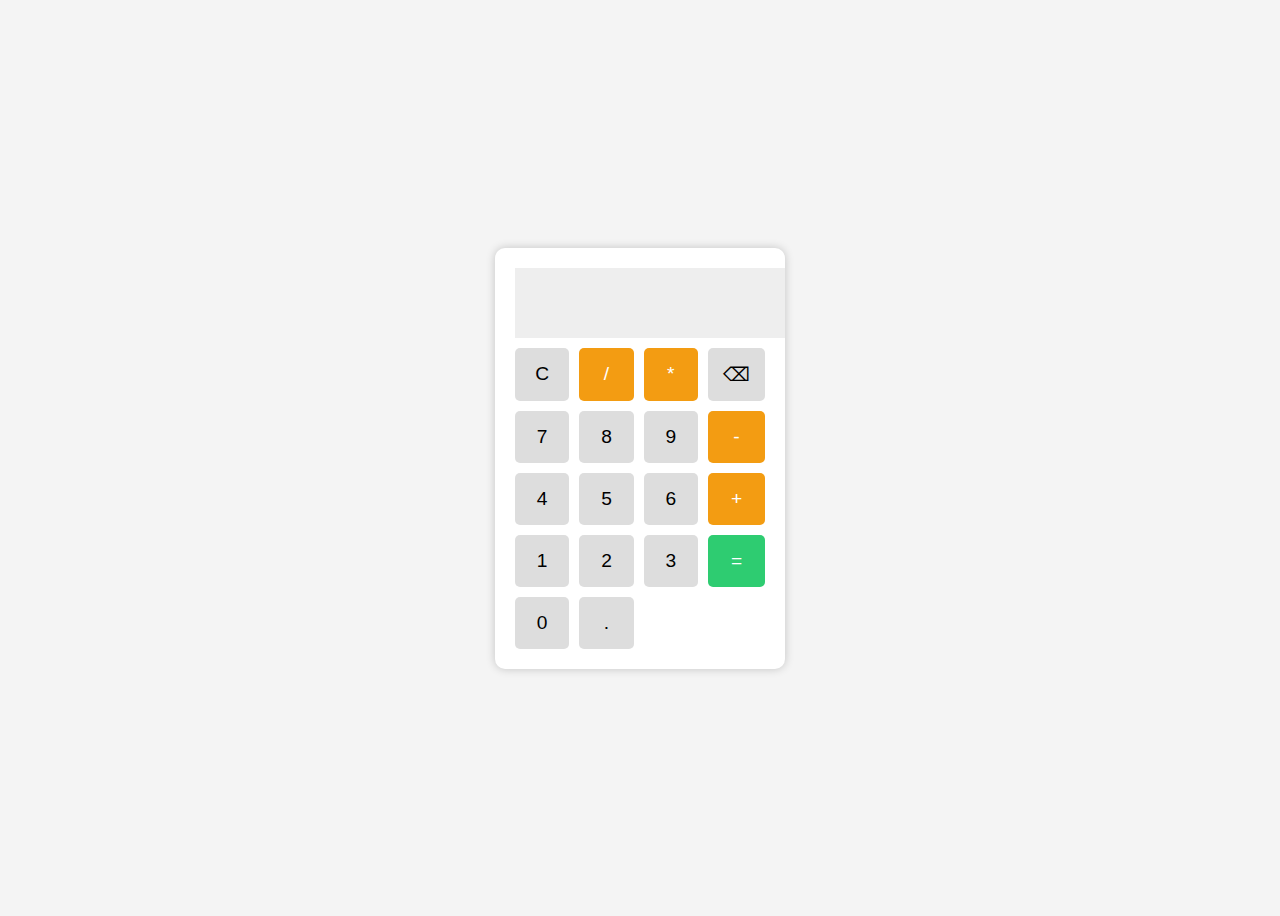
==== index.html @ 8711bf6f "calculator" ====
<!DOCTYPE html>
<html lang="en">
  <head>
    <meta charset="UTF-8" />
    <meta name="viewport" content="width=device-width, initial-scale=1.0" />
    <title>Calculator</title>
    <link rel="stylesheet" href="/style.css" />
  </head>
  <body>
    <div class="calculator">
      <input type="text" class="display" id="display" disabled />
      <div class="buttons">
        <button onclick="clearDisplay()">C</button>
        <button onclick="appendValue('/')" class="operator">/</button>
        <button onclick="appendValue('*')" class="operator">*</button>
        <button onclick="backspace()">⌫</button>
        <button onclick="appendValue('7')">7</button>
        <button onclick="appendValue('8')">8</button>
        <button onclick="appendValue('9')">9</button>
        <button onclick="appendValue('-')" class="operator">-</button>
        <button onclick="appendValue('4')">4</button>
        <button onclick="appendValue('5')">5</button>
        <button onclick="appendValue('6')">6</button>
        <button onclick="appendValue('+')" class="operator">+</button>
        <button onclick="appendValue('1')">1</button>
        <button onclick="appendValue('2')">2</button>
        <button onclick="appendValue('3')">3</button>
        <button onclick="calculateResult()" class="equal">=</button>
        <button onclick="appendValue('0')">0</button>
        <button onclick="appendValue('.')">.</button>
      </div>
    </div>

    <script src="/calculator.js"></script>
  </body>
</html>
---- style.css ----
body {
  display: flex;
  justify-content: center;
  align-items: center;
  height: 100vh;
  background-color: #f4f4f4;
}
.calculator {
  width: 250px;
  background: #fff;
  padding: 20px;
  box-shadow: 0px 0px 10px rgba(0, 0, 0, 0.2);
  border-radius: 10px;
}
.display {
  width: 100%;
  height: 50px;
  text-align: right;
  padding: 10px;
  font-size: 1.5em;
  border: none;
  outline: none;
  background: #eee;
}
.buttons {
  display: grid;
  grid-template-columns: repeat(4, 1fr);
  gap: 10px;
  margin-top: 10px;
}
button {
  padding: 15px;
  font-size: 1.2em;
  border: none;
  cursor: pointer;
  border-radius: 5px;
  background: #ddd;
}
button.operator {
  background: #f39c12;
  color: #fff;
}
button.equal {
  background: #2ecc71;
  color: #fff;
}
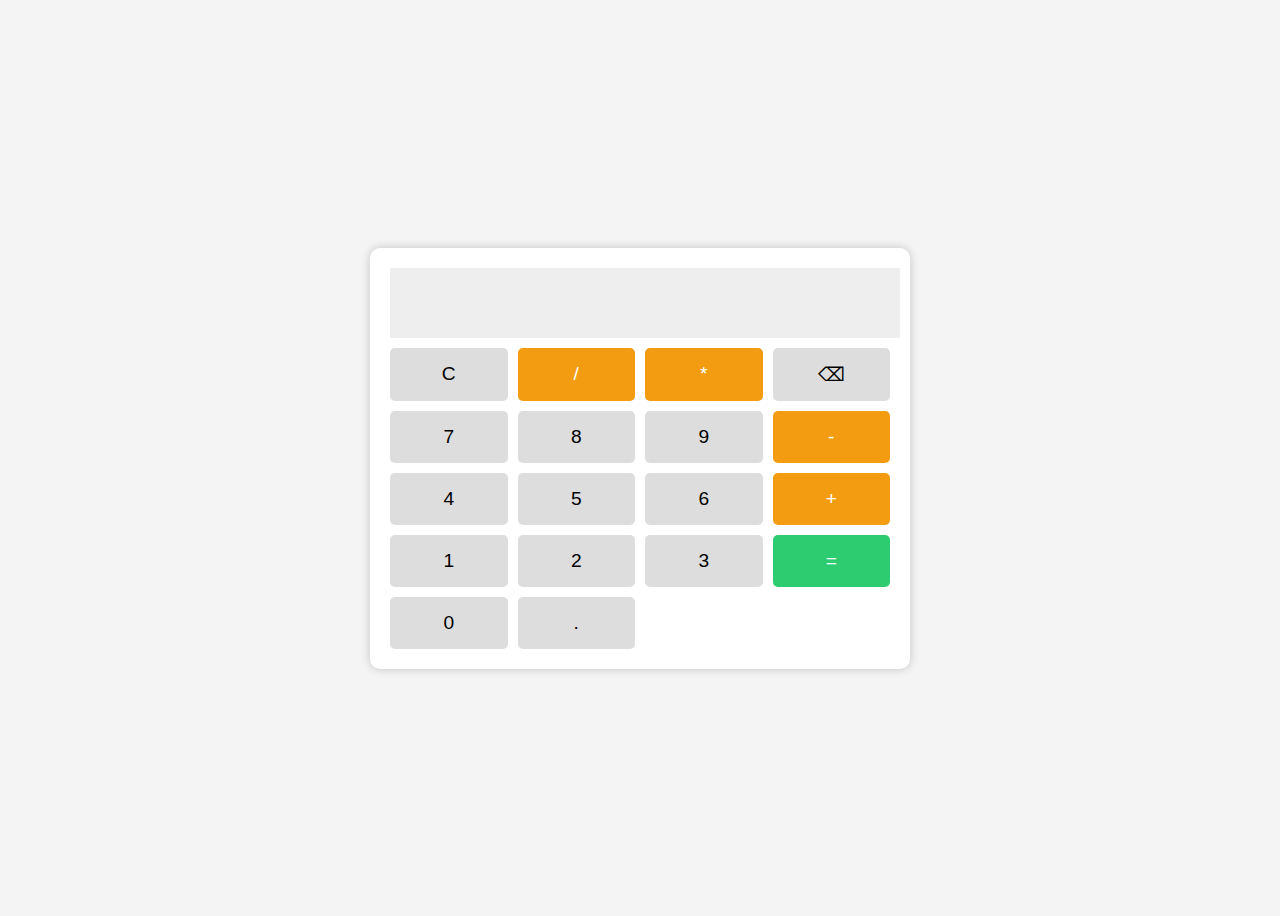
==== commit 3481b692: "Remove unwanted file" ====
--- a/index.html
+++ b/index.html
@@ -3,13 +3,13 @@
   <head>
     <meta charset="UTF-8" />
     <meta name="viewport" content="width=device-width, initial-scale=1.0" />
-    <title>Calculator</title>
+    <title> Calculator</title>
     <link rel="stylesheet" href="/style.css" />
   </head>
   <body>
     <div class="calculator">
       <input type="text" class="display" id="display" disabled />
-      <div class="buttons">
+      <section class="buttons">
         <button onclick="clearDisplay()">C</button>
         <button onclick="appendValue('/')" class="operator">/</button>
         <button onclick="appendValue('*')" class="operator">*</button>
@@ -28,7 +28,7 @@
         <button onclick="calculateResult()" class="equal">=</button>
         <button onclick="appendValue('0')">0</button>
         <button onclick="appendValue('.')">.</button>
-      </div>
+      </section>
     </div>
 
     <script src="/calculator.js"></script>
--- a/style.css
+++ b/style.css
@@ -6,14 +6,14 @@
   background-color: #f4f4f4;
 }
 .calculator {
-  width: 250px;
+  width: 500px;
   background: #fff;
   padding: 20px;
   box-shadow: 0px 0px 10px rgba(0, 0, 0, 0.2);
   border-radius: 10px;
 }
 .display {
-  width: 100%;
+  width: 98%;
   height: 50px;
   text-align: right;
   padding: 10px;
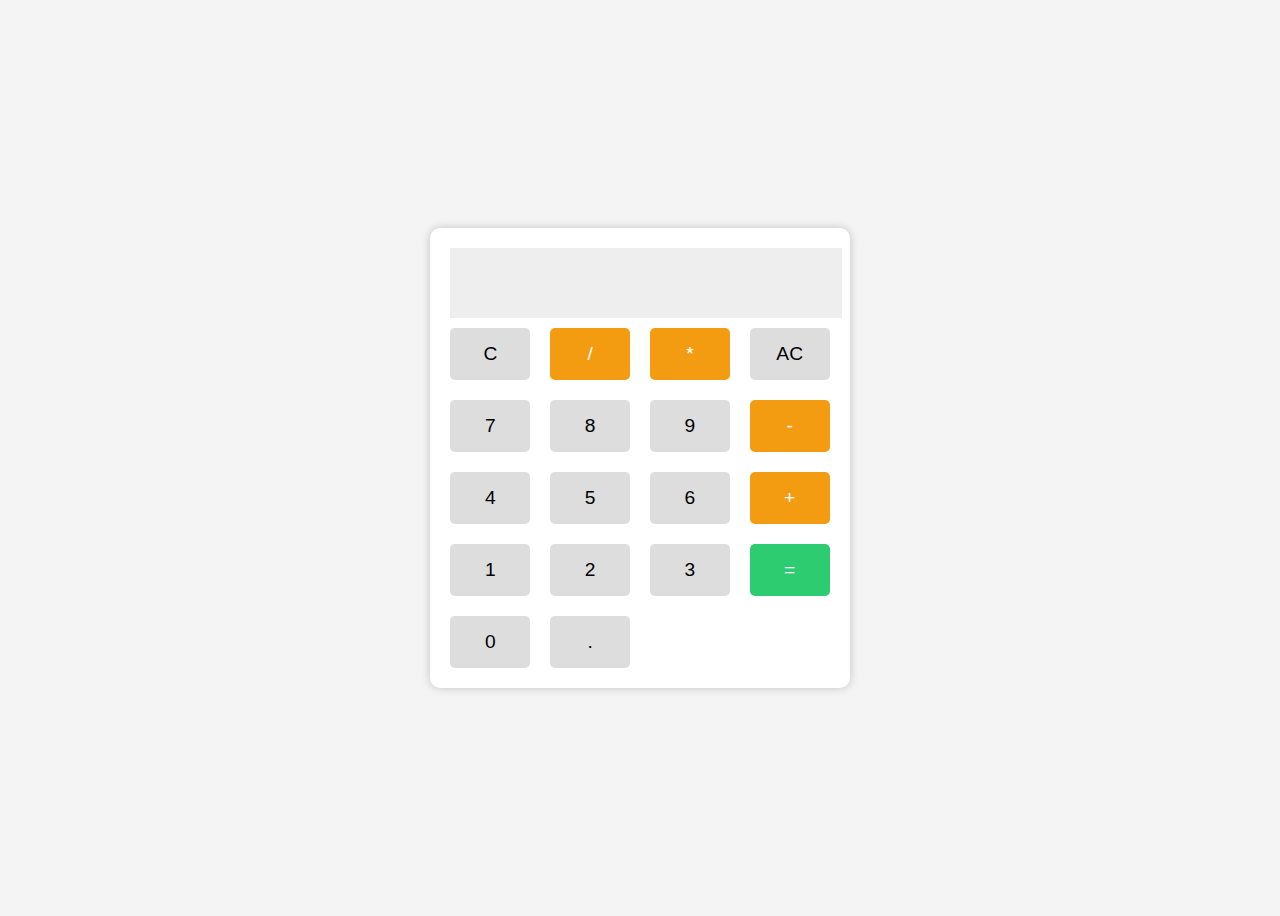
==== commit 07da470b: "arrow funcation" ====
--- a/index.html
+++ b/index.html
@@ -3,7 +3,12 @@
   <head>
     <meta charset="UTF-8" />
     <meta name="viewport" content="width=device-width, initial-scale=1.0" />
-    <title> Calculator</title>
+    <title>Calculator</title>
+    <link
+      rel="icon"
+      href="data:image/svg+xml,<svg xmlns=%22http://www.w3.org/2000/svg%22 viewBox=%220 0 100 100%22><text y=%22.9em%22 font-size=%2290%22>🧮</text></svg>"
+      type="image/svg+xml"
+    />
     <link rel="stylesheet" href="/style.css" />
   </head>
   <body>
@@ -13,7 +18,7 @@
         <button onclick="clearDisplay()">C</button>
         <button onclick="appendValue('/')" class="operator">/</button>
         <button onclick="appendValue('*')" class="operator">*</button>
-        <button onclick="backspace()">⌫</button>
+        <button onclick="backspace()">AC</button>
         <button onclick="appendValue('7')">7</button>
         <button onclick="appendValue('8')">8</button>
         <button onclick="appendValue('9')">9</button>
--- a/style.css
+++ b/style.css
@@ -6,7 +6,7 @@
   background-color: #f4f4f4;
 }
 .calculator {
-  width: 500px;
+  width: 30%;
   background: #fff;
   padding: 20px;
   box-shadow: 0px 0px 10px rgba(0, 0, 0, 0.2);
@@ -25,7 +25,7 @@
 .buttons {
   display: grid;
   grid-template-columns: repeat(4, 1fr);
-  gap: 10px;
+  gap: 20px;
   margin-top: 10px;
 }
 button {
